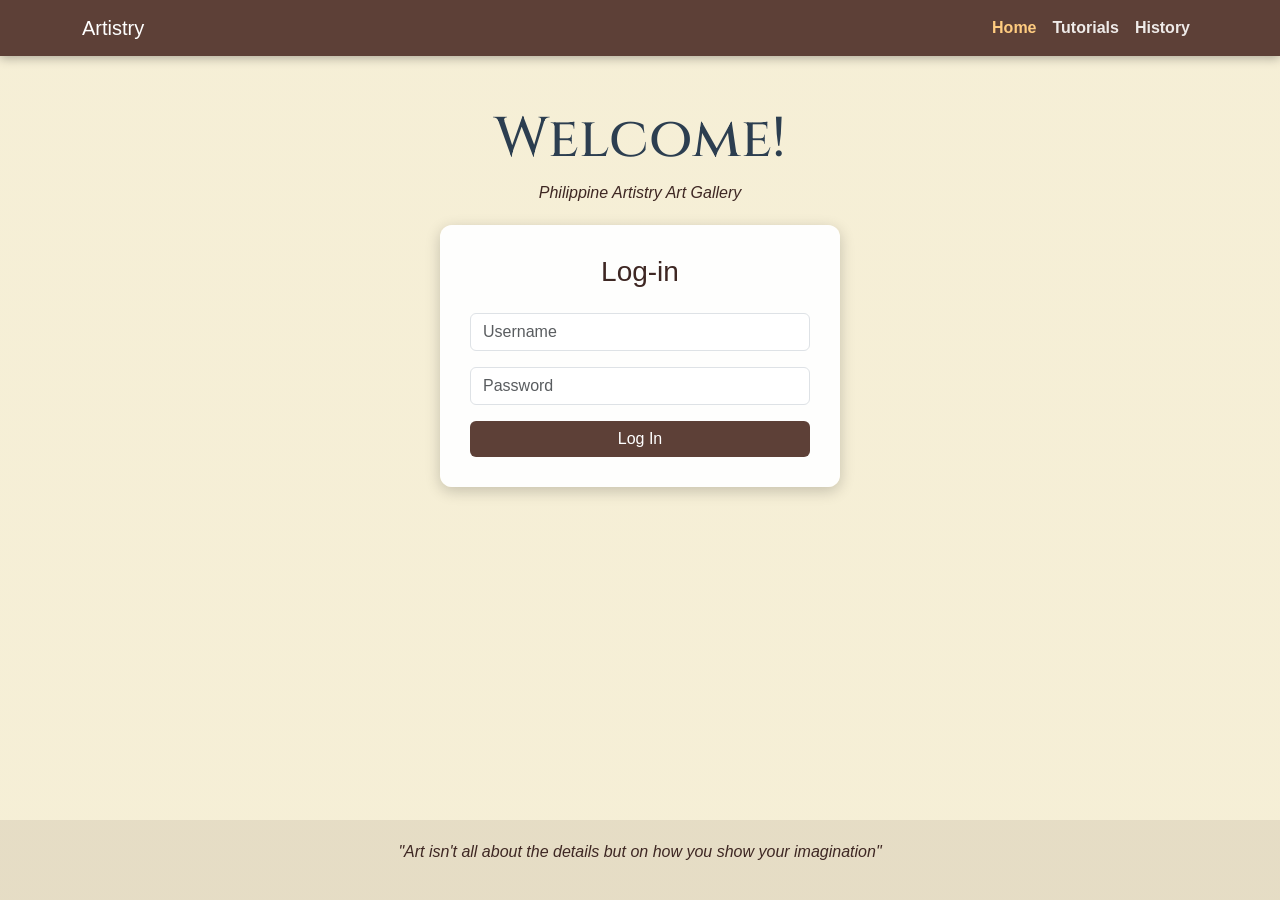
==== index.html @ c69ca0dc "index.html" ====
<!DOCTYPE html>
<html lang="en">
<head>
    <meta charset="UTF-8">
    <meta name="viewport" content="width=device-width, initial-scale=1.0">
    <title>Home - Philippine Artistry</title>
    <link href="https://cdn.jsdelivr.net/npm/bootstrap@5.3.0/dist/css/bootstrap.min.css" rel="stylesheet">
    <link href="https://fonts.googleapis.com/css2?family=Cinzel:wght@700&display=swap" rel="stylesheet">
    <link rel="stylesheet" href="style.css">
</head>
<body>

<nav class="navbar navbar-expand-lg navbar-dark">
  <div class="container">
    <a class="navbar-brand" href="index.html">Artistry</a>
    <div class="navbar-nav ms-auto">
      <a class="nav-link active" href="index.html">Home</a>
      <a class="nav-link" href="tutorials.html">Tutorials</a>
      <a class="nav-link" href="history.html">History</a>
    </div>
  </div>
</nav>

<main class="container">
    <div class="home-hero">
        <h1 class="home-title">Welcome!</h1>
        <p class="fst-italic">Philippine Artistry Art Gallery</p>
        
        <div class="login-card">
            <h3 class="mb-4">Log-in</h3>
            <form id="loginForm">
                <input type="text" id="user" class="form-control mb-3" placeholder="Username" required>
                <input type="password" id="pass" class="form-control mb-3" placeholder="Password" required>
                <button type="submit" class="btn btn-submit w-100">Log In</button>
            </form>
        </div>
    </div>
</main>

<footer class="footer">
    <p><i>"Art isn't all about the details but on how you show your imagination"</i></p>
</footer>

<script>
    document.getElementById('loginForm').addEventListener('submit', function(e) {
        e.preventDefault();
        if(document.getElementById('user').value === 'admin') {
            window.location.href = 'history.html';
        } else {
            alert('Try admin/password');
        }
    });
</script>
</body>
</html>
---- style.css ----
:root {
    --primary-color: #5d4037;
    --secondary-color: #efebe9;
    --accent-color: #ffcc80;
    --highlight-color: #bf360c;
    --text-color: #3e2723;
    --bg-overlay: rgba(244, 236, 207, 0.85);
}

body {
    font-family: 'Segoe UI', Tahoma, Geneva, Verdana, sans-serif;
    color: var(--text-color);
    min-height: 100vh;
    display: flex;
    flex-direction: column;
    background: linear-gradient(var(--bg-overlay), var(--bg-overlay)),
    url('https://cdn.luxatic.com/wp-content/uploads/2019/02/Vincent-van-Gogh.jpg') no-repeat center center fixed;
    background-size: cover;
}

.navbar {
    background-color: var(--primary-color) !important;
    box-shadow: 0 2px 10px rgba(0, 0, 0, 0.3);
}

.nav-link {
    color: var(--secondary-color) !important;
    font-weight: bold;
    transition: color 0.3s ease;
}

.nav-link:hover, .nav-link.active {
    color: var(--accent-color) !important;
}

.home-hero {
    text-align: center;
    padding-top: 50px;
}

.home-title {
    font-family: 'Cinzel', serif;
    font-size: 3.5rem;
    color: #2c3e50;
}

.login-card {
    background-color: rgba(255, 255, 255, 0.95);
    padding: 30px;
    border-radius: 12px;
    box-shadow: 0 4px 15px rgba(0, 0, 0, 0.2);
    margin: 20px auto;
    max-width: 400px;
}

.btn-submit {
    background-color: var(--primary-color);
    color: white;
    border: none;
}

.btn-submit:hover {
    background-color: #4e342e;
    color: var(--accent-color);
}

.artist-card {
    background: rgba(255, 255, 255, 0.9);
    margin-bottom: 40px;
    padding: 30px;
    border-radius: 20px;
    box-shadow: 0 10px 20px rgba(0,0,0,0.1);
}

.profile-circle {
    width: 150px; height: 150px; 
    border-radius: 50%; 
    overflow: hidden; 
    border: 5px solid var(--primary-color);
    margin: 0 auto 20px;
}

.profile-circle img, .art-square img {
    width: 100%; height: 100%; object-fit: cover;
}

.art-square {
    width: 100%; height: 250px;
    border-radius: 12px;
    border: 3px solid #fff;
    box-shadow: 0 4px 10px rgba(0,0,0,0.2);
}

.bio-text {
    font-size: 0.95rem;
    line-height: 1.6;
    max-height: 300px;
    overflow-y: auto;
}

.tutorial-row {
    background: #fff;
    padding: 15px;
    border-radius: 12px;
    transition: 0.3s;
    border: 2px solid transparent;
    display: flex;
    gap: 20px;
    align-items: center;
    text-decoration: none;
    color: inherit;
    margin-bottom: 20px;
}

.tutorial-row:hover {
    transform: scale(1.02);
    border-color: var(--accent-color);
}

.video-thumb { width: 200px; border-radius: 8px; }

.footer {
    margin-top: auto;
    padding: 20px;
    text-align: center;
    background-color: rgba(93, 64, 55, 0.1);
}
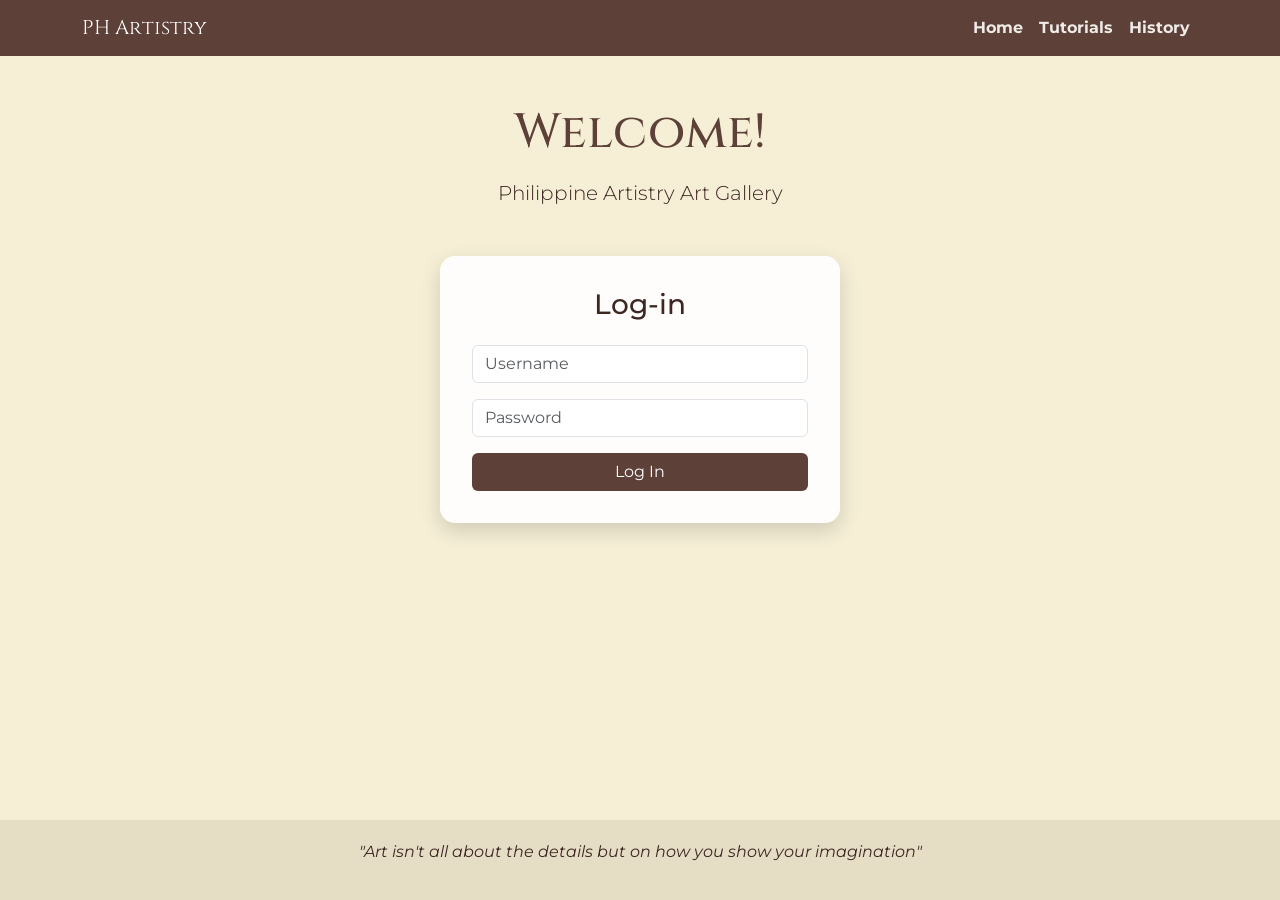
==== commit cdcd0cd9: "index.html" ====
--- a/index.html
+++ b/index.html
@@ -5,49 +5,59 @@
     <meta name="viewport" content="width=device-width, initial-scale=1.0">
     <title>Home - Philippine Artistry</title>
     <link href="https://cdn.jsdelivr.net/npm/bootstrap@5.3.0/dist/css/bootstrap.min.css" rel="stylesheet">
-    <link href="https://fonts.googleapis.com/css2?family=Cinzel:wght@700&display=swap" rel="stylesheet">
+    <link href="https://fonts.googleapis.com/css2?family=Bangers&family=Cinzel:wght@700&family=Montserrat&display=swap" rel="stylesheet">
     <link rel="stylesheet" href="style.css">
 </head>
 <body>
 
-<nav class="navbar navbar-expand-lg navbar-dark">
-  <div class="container">
-    <a class="navbar-brand" href="index.html">Artistry</a>
-    <div class="navbar-nav ms-auto">
-      <a class="nav-link active" href="index.html">Home</a>
-      <a class="nav-link" href="tutorials.html">Tutorials</a>
-      <a class="nav-link" href="history.html">History</a>
+<nav class="navbar navbar-expand-lg navbar-dark sticky-top">
+    <div class="container">
+        <a class="navbar-brand" href="index.html" style="font-family: 'Cinzel';">PH Artistry</a>
+        <button class="navbar-toggler" type="button" data-bs-toggle="collapse" data-bs-target="#navbarNav">
+            <span class="navbar-toggler-icon"></span>
+        </button>
+        <div class="collapse navbar-collapse" id="navbarNav">
+            <ul class="navbar-nav ms-auto">
+                <li class="nav-item"><a class="nav-link active" href="index.html">Home</a></li>
+                <li class="nav-item"><a class="nav-link" href="tutorials.html">Tutorials</a></li>
+                <li class="nav-item"><a class="nav-link" href="history.html">History</a></li>
+            </ul>
+        </div>
     </div>
-  </div>
 </nav>
 
-<main class="container">
-    <div class="home-hero">
-        <h1 class="home-title">Welcome!</h1>
-        <p class="fst-italic">Philippine Artistry Art Gallery</p>
-        
-        <div class="login-card">
-            <h3 class="mb-4">Log-in</h3>
-            <form id="loginForm">
-                <input type="text" id="user" class="form-control mb-3" placeholder="Username" required>
-                <input type="password" id="pass" class="form-control mb-3" placeholder="Password" required>
-                <button type="submit" class="btn btn-submit w-100">Log In</button>
-            </form>
-        </div>
+<div class="container text-center py-5">
+    <h1 class="home-title mb-3">Welcome!</h1>
+    <p class="lead mb-5">Philippine Artistry Art Gallery</p>
+
+    <div class="login-card mx-auto" style="max-width: 400px;">
+        <h3 class="mb-4">Log-in</h3>
+        <form id="loginForm">
+            <div class="mb-3">
+                <input type="text" id="user" class="form-control" placeholder="Username" required>
+            </div>
+            <div class="mb-3">
+                <input type="password" id="pass" class="form-control" placeholder="Password" required>
+            </div>
+            <button type="submit" class="btn w-100" style="background: var(--primary-color); color: white;">Log In</button>
+        </form>
     </div>
-</main>
+</div>
 
 <footer class="footer">
     <p><i>"Art isn't all about the details but on how you show your imagination"</i></p>
 </footer>
 
+<script src="https://cdn.jsdelivr.net/npm/bootstrap@5.3.0/dist/js/bootstrap.bundle.min.js"></script>
 <script>
     document.getElementById('loginForm').addEventListener('submit', function(e) {
         e.preventDefault();
-        if(document.getElementById('user').value === 'admin') {
+        const u = document.getElementById('user').value;
+        const p = document.getElementById('pass').value;
+        if(u === 'admin' && p === 'password') {
             window.location.href = 'history.html';
         } else {
-            alert('Try admin/password');
+            alert('Access Denied. Try admin/password');
         }
     });
 </script>
--- a/style.css
+++ b/style.css
@@ -8,76 +8,57 @@
 }
 
 body {
-    font-family: 'Segoe UI', Tahoma, Geneva, Verdana, sans-serif;
+    font-family: 'Montserrat', sans-serif;
     color: var(--text-color);
+    background: linear-gradient(var(--bg-overlay), var(--bg-overlay)),
+    url('https://cdn.luxatic.com/wp-content/uploads/2019/02/Vincent-van-Gogh.jpg') no-repeat center center fixed;
+    background-size: cover;
     min-height: 100vh;
     display: flex;
     flex-direction: column;
-    background: linear-gradient(var(--bg-overlay), var(--bg-overlay)),
-    url('https://cdn.luxatic.com/wp-content/uploads/2019/02/Vincent-van-Gogh.jpg') no-repeat center center fixed;
-    background-size: cover;
 }
 
+/* Navbar Customization */
 .navbar {
     background-color: var(--primary-color) !important;
-    box-shadow: 0 2px 10px rgba(0, 0, 0, 0.3);
 }
 
 .nav-link {
     color: var(--secondary-color) !important;
     font-weight: bold;
-    transition: color 0.3s ease;
 }
 
-.nav-link:hover, .nav-link.active {
+.nav-link:hover {
     color: var(--accent-color) !important;
 }
 
-.home-hero {
-    text-align: center;
-    padding-top: 50px;
+/* Page Components */
+.login-card, .content-card, .artist-card {
+    background: rgba(255, 255, 255, 0.9);
+    border-radius: 15px;
+    box-shadow: 0 8px 20px rgba(0,0,0,0.15);
+    padding: 2rem;
+    margin-bottom: 2rem;
 }
 
 .home-title {
     font-family: 'Cinzel', serif;
-    font-size: 3.5rem;
-    color: #2c3e50;
+    font-size: 3rem;
+    color: var(--primary-color);
 }
 
-.login-card {
-    background-color: rgba(255, 255, 255, 0.95);
-    padding: 30px;
-    border-radius: 12px;
-    box-shadow: 0 4px 15px rgba(0, 0, 0, 0.2);
-    margin: 20px auto;
-    max-width: 400px;
-}
-
-.btn-submit {
-    background-color: var(--primary-color);
-    color: white;
-    border: none;
-}
-
-.btn-submit:hover {
-    background-color: #4e342e;
-    color: var(--accent-color);
-}
-
-.artist-card {
-    background: rgba(255, 255, 255, 0.9);
-    margin-bottom: 40px;
-    padding: 30px;
-    border-radius: 20px;
-    box-shadow: 0 10px 20px rgba(0,0,0,0.1);
+.section-header {
+    font-family: 'Bangers', cursive;
+    color: var(--highlight-color);
+    text-shadow: 1px 1px 0px var(--accent-color);
 }
 
 .profile-circle {
-    width: 150px; height: 150px; 
-    border-radius: 50%; 
-    overflow: hidden; 
+    width: 150px; height: 150px;
+    border-radius: 50%;
     border: 5px solid var(--primary-color);
-    margin: 0 auto 20px;
+    overflow: hidden;
+    margin: 0 auto;
 }
 
 .profile-circle img, .art-square img {
@@ -85,43 +66,14 @@
 }
 
 .art-square {
-    width: 100%; height: 250px;
-    border-radius: 12px;
-    border: 3px solid #fff;
-    box-shadow: 0 4px 10px rgba(0,0,0,0.2);
+    height: 250px;
+    border-radius: 10px;
+    overflow: hidden;
 }
 
-.bio-text {
-    font-size: 0.95rem;
-    line-height: 1.6;
-    max-height: 300px;
-    overflow-y: auto;
+.footer {
+    background: rgba(93, 64, 55, 0.1);
+    padding: 20px;
+    margin-top: auto;
+    text-align: center;
 }
-
-.tutorial-row {
-    background: #fff;
-    padding: 15px;
-    border-radius: 12px;
-    transition: 0.3s;
-    border: 2px solid transparent;
-    display: flex;
-    gap: 20px;
-    align-items: center;
-    text-decoration: none;
-    color: inherit;
-    margin-bottom: 20px;
-}
-
-.tutorial-row:hover {
-    transform: scale(1.02);
-    border-color: var(--accent-color);
-}
-
-.video-thumb { width: 200px; border-radius: 8px; }
-
-.footer {
-    margin-top: auto;
-    padding: 20px;
-    text-align: center;
-    background-color: rgba(93, 64, 55, 0.1);
-}
